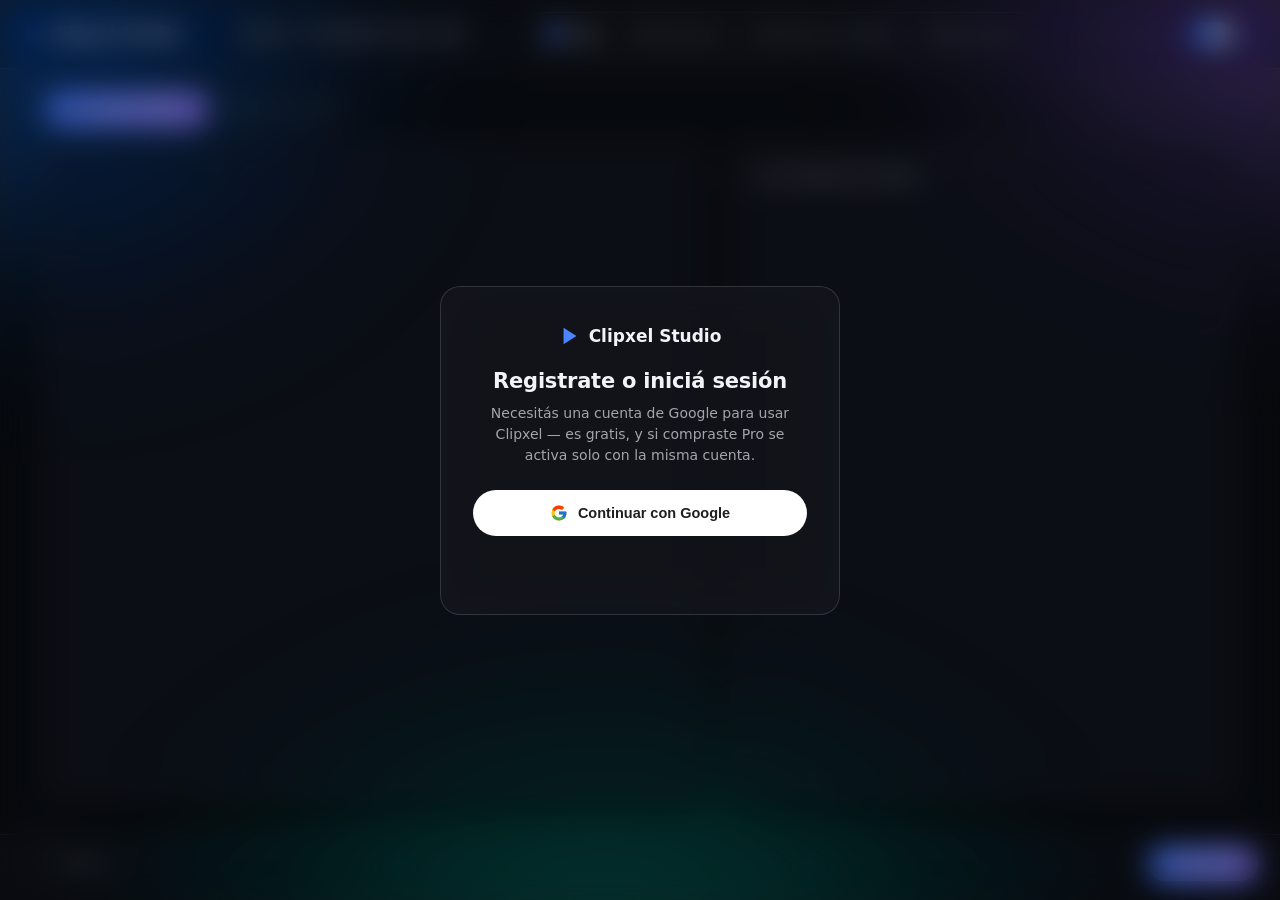
==== web/index.html @ d225e269 "Bloquear la app sin login y mejorar la gestion de cuenta La app de escritorio ahora muestra un carte" ====
<!DOCTYPE html>
<html lang="es">
<head>
<meta charset="UTF-8">
<title>Clipxel Studio</title>
<link rel="stylesheet" href="style.css">
</head>
<body data-theme="dark">

<svg style="display:none">
  <symbol id="i-logo" viewBox="0 0 24 24"><polygon points="5 3 19 12 5 21 5 3" fill="currentColor" stroke="none"/></symbol>
  <symbol id="i-brush" viewBox="0 0 24 24" fill="none" stroke="currentColor" stroke-width="2" stroke-linecap="round" stroke-linejoin="round"><path d="M4 20l4-1 10-10-3-3-10 10-1 4z"/><path d="M14 6l3 3"/></symbol>
  <symbol id="i-eraser" viewBox="0 0 24 24" fill="none" stroke="currentColor" stroke-width="2" stroke-linecap="round" stroke-linejoin="round"><path d="M3 17l9-9 5 5-9 9H6z"/><path d="M13 8l3-3 5 5-3 3"/></symbol>
  <symbol id="i-move" viewBox="0 0 24 24" fill="none" stroke="currentColor" stroke-width="2" stroke-linecap="round" stroke-linejoin="round"><line x1="12" y1="2" x2="12" y2="22"/><line x1="2" y1="12" x2="22" y2="12"/><polyline points="9 5 12 2 15 5"/><polyline points="9 19 12 22 15 19"/><polyline points="5 9 2 12 5 15"/><polyline points="19 9 22 12 19 15"/></symbol>
  <symbol id="i-zoomin" viewBox="0 0 24 24" fill="none" stroke="currentColor" stroke-width="2" stroke-linecap="round" stroke-linejoin="round"><circle cx="11" cy="11" r="7"/><line x1="21" y1="21" x2="16.65" y2="16.65"/><line x1="11" y1="8" x2="11" y2="14"/><line x1="8" y1="11" x2="14" y2="11"/></symbol>
  <symbol id="i-zoomout" viewBox="0 0 24 24" fill="none" stroke="currentColor" stroke-width="2" stroke-linecap="round" stroke-linejoin="round"><circle cx="11" cy="11" r="7"/><line x1="21" y1="21" x2="16.65" y2="16.65"/><line x1="8" y1="11" x2="14" y2="11"/></symbol>
  <symbol id="i-undo" viewBox="0 0 24 24" fill="none" stroke="currentColor" stroke-width="2" stroke-linecap="round" stroke-linejoin="round"><polyline points="1 4 1 10 7 10"/><path d="M3.51 15a9 9 0 1 0 2.13-9.36L1 10"/></symbol>
  <symbol id="i-redo" viewBox="0 0 24 24" fill="none" stroke="currentColor" stroke-width="2" stroke-linecap="round" stroke-linejoin="round"><polyline points="23 4 23 10 17 10"/><path d="M20.49 15a9 9 0 1 1-2.12-9.36L23 10"/></symbol>
  <symbol id="i-folder" viewBox="0 0 24 24" fill="none" stroke="currentColor" stroke-width="2" stroke-linecap="round" stroke-linejoin="round"><path d="M3 7a2 2 0 0 1 2-2h4l2 2h8a2 2 0 0 1 2 2v8a2 2 0 0 1-2 2H5a2 2 0 0 1-2-2V7z"/></symbol>
  <symbol id="i-upload" viewBox="0 0 24 24" fill="none" stroke="currentColor" stroke-width="2" stroke-linecap="round" stroke-linejoin="round"><path d="M21 15v4a2 2 0 0 1-2 2H5a2 2 0 0 1-2-2v-4"/><polyline points="17 8 12 3 7 8"/><line x1="12" y1="3" x2="12" y2="15"/></symbol>
  <symbol id="i-download" viewBox="0 0 24 24" fill="none" stroke="currentColor" stroke-width="2" stroke-linecap="round" stroke-linejoin="round"><path d="M21 15v4a2 2 0 0 1-2 2H5a2 2 0 0 1-2-2v-4"/><polyline points="7 10 12 15 17 10"/><line x1="12" y1="15" x2="12" y2="3"/></symbol>
  <symbol id="i-expand" viewBox="0 0 24 24" fill="none" stroke="currentColor" stroke-width="2" stroke-linecap="round" stroke-linejoin="round"><polyline points="15 3 21 3 21 9"/><polyline points="9 21 3 21 3 15"/><line x1="21" y1="3" x2="14" y2="10"/><line x1="3" y1="21" x2="10" y2="14"/></symbol>
  <symbol id="i-sun" viewBox="0 0 24 24" fill="none" stroke="currentColor" stroke-width="2" stroke-linecap="round" stroke-linejoin="round"><circle cx="12" cy="12" r="5"/><line x1="12" y1="1" x2="12" y2="3"/><line x1="12" y1="21" x2="12" y2="23"/><line x1="4.22" y1="4.22" x2="5.64" y2="5.64"/><line x1="18.36" y1="18.36" x2="19.78" y2="19.78"/><line x1="1" y1="12" x2="3" y2="12"/><line x1="21" y1="12" x2="23" y2="12"/><line x1="4.22" y1="19.78" x2="5.64" y2="18.36"/><line x1="18.36" y1="5.64" x2="19.78" y2="4.22"/></symbol>
  <symbol id="i-moon" viewBox="0 0 24 24" fill="none" stroke="currentColor" stroke-width="2" stroke-linecap="round" stroke-linejoin="round"><path d="M21 12.79A9 9 0 1 1 11.21 3 7 7 0 0 0 21 12.79z"/></symbol>
  <symbol id="i-check" viewBox="0 0 24 24" fill="none" stroke="currentColor" stroke-width="2.5" stroke-linecap="round" stroke-linejoin="round"><polyline points="20 6 9 17 4 12"/></symbol>
  <symbol id="i-chevron-left" viewBox="0 0 24 24" fill="none" stroke="currentColor" stroke-width="2" stroke-linecap="round" stroke-linejoin="round"><polyline points="15 18 9 12 15 6"/></symbol>
  <symbol id="i-camera" viewBox="0 0 24 24" fill="none" stroke="currentColor" stroke-width="2" stroke-linecap="round" stroke-linejoin="round"><path d="M23 19a2 2 0 0 1-2 2H3a2 2 0 0 1-2-2V8a2 2 0 0 1 2-2h4l2-3h6l2 3h4a2 2 0 0 1 2 2z"/><circle cx="12" cy="13" r="4"/></symbol>
  <symbol id="i-droplet" viewBox="0 0 24 24" fill="none" stroke="currentColor" stroke-width="2" stroke-linecap="round" stroke-linejoin="round"><path d="M12 2s7 8.5 7 13a7 7 0 0 1-14 0c0-4.5 7-13 7-13z"/></symbol>
  <symbol id="i-spark" viewBox="0 0 24 24" fill="currentColor" stroke="none"><path d="M12 2l1.5 5.5L19 9l-5.5 1.5L12 16l-1.5-5.5L5 9l5.5-1.5z"/></symbol>
  <symbol id="i-key" viewBox="0 0 24 24" fill="none" stroke="currentColor" stroke-width="2" stroke-linecap="round" stroke-linejoin="round"><circle cx="8" cy="15" r="4"/><path d="M10.5 12.5L20 3M20 3h-4M20 3v4"/></symbol>
  <symbol id="i-play" viewBox="0 0 24 24" fill="currentColor" stroke="none"><polygon points="6 3 21 12 6 21"/></symbol>
  <symbol id="i-pause" viewBox="0 0 24 24" fill="currentColor" stroke="none"><rect x="5" y="3" width="5" height="18"/><rect x="14" y="3" width="5" height="18"/></symbol>
</svg>

<div class="auth-gate" id="authGate">
  <div class="auth-gate-card">
    <div class="brand" style="justify-content:center;margin-bottom:22px"><svg width="22" height="22"><use href="#i-logo"/></svg>Clipxel Studio</div>
    <h1>Registrate o iniciá sesión</h1>
    <p>Necesitás una cuenta de Google para usar Clipxel — es gratis, y si compraste Pro se activa solo con la misma cuenta.</p>
    <button class="btn-google-gate" id="gateLoginGoogle">
      <svg width="18" height="18" viewBox="0 0 48 48"><path fill="#FFC107" d="M43.6 20.5H42V20H24v8h11.3c-1.6 4.7-6.1 8-11.3 8-6.6 0-12-5.4-12-12s5.4-12 12-12c3.1 0 5.8 1.1 8 3l5.7-5.7C34.6 6 29.6 4 24 4 12.9 4 4 12.9 4 24s8.9 20 20 20 20-8.9 20-20c0-1.3-.1-2.7-.4-3.5z"/><path fill="#FF3D00" d="M6.3 14.7l6.6 4.8C14.6 15.9 18.9 13 24 13c3.1 0 5.8 1.1 8 3l5.7-5.7C34.6 6 29.6 4 24 4c-7.6 0-14.1 4.3-17.7 10.7z"/><path fill="#4CAF50" d="M24 44c5.5 0 10.4-1.9 14.2-5.1l-6.6-5.6c-2 1.5-4.6 2.5-7.6 2.5-5.2 0-9.6-3.3-11.3-7.9l-6.6 5.1C9.8 39.6 16.4 44 24 44z"/><path fill="#1976D2" d="M43.6 20.5H42V20H24v8h11.3c-.8 2.3-2.2 4.2-4.1 5.6l6.6 5.6C40.9 36.5 44 30.8 44 24c0-1.3-.1-2.7-.4-3.5z"/></svg>
      Continuar con Google
    </button>
    <p class="auth-gate-msg" id="gateMsg"></p>
  </div>
</div>

<div class="app" id="app">

  <div class="topbar">
    <div class="brand"><svg width="20" height="20"><use href="#i-logo"/></svg>Clipxel Studio</div>
    <span class="plan-badge" id="btnPlan">Gratis</span>
    <div class="steps" id="steps"></div>
    <div class="theme-switcher">
      <button class="icon-toggle" id="btnLicencia" title="Mi cuenta"><svg width="15" height="15"><use href="#i-key"/></svg></button>
      <div class="notif-wrap">
        <button class="icon-toggle" id="btnNotif" title="Actualizaciones">
          <svg width="15" height="15" viewBox="0 0 24 24" fill="none" stroke="currentColor" stroke-width="2"><path d="M18 8a6 6 0 10-12 0c0 7-3 9-3 9h18s-3-2-3-9"/><path d="M13.73 21a2 2 0 01-3.46 0"/></svg>
          <span class="notif-dot" id="notifDot"></span>
        </button>
        <div class="notif-pop" id="notifPop">
          <div class="notif-empty" id="notifEmpty">No hay actualizaciones pendientes.</div>
          <div class="notif-update" id="notifUpdate" style="display:none">
            <p>Version <b id="updateVersion"></b> disponible.</p>
            <button class="btn btn-primary" id="btnActualizar">Actualizar ahora</button>
            <p class="notif-status" id="updateStatus"></p>
          </div>
        </div>
      </div>
      <svg width="15" height="15" class="theme-icon theme-icon-sun"><use href="#i-sun"/></svg>
      <button class="theme-toggle" id="themeToggle" title="Cambiar tema"></button>
      <svg width="15" height="15" class="theme-icon theme-icon-moon"><use href="#i-moon"/></svg>
    </div>
  </div>

  <div class="main">

    <div class="panel panel-clip active" data-step="0">
      <div class="clip-toprow">
        <button class="btn btn-primary" id="btnCargarClips"><svg width="15" height="15"><use href="#i-folder"/></svg>Cargar clips...</button>
        <span class="nav-info" id="lblClips">Ningun clip cargado</span>
      </div>
      <div class="clip-body">
        <div class="card clip-list" id="clipList"></div>
        <div class="card meta-panel">
          <div class="brand-badge" id="brandBadge"><svg width="14" height="14"><use href="#i-camera"/></svg><span>Sin datos de camara</span></div>
          <div class="meta-fields" id="metaFields"></div>
        </div>
      </div>
    </div>

    <div class="panel panel-mascara" data-step="1">
      <div class="card editor-shell" style="flex:1">
        <div class="toolbar-v" id="toolbarMascara">
          <button class="tool-btn active" data-tool="brush"><svg width="18" height="18"><use href="#i-brush"/></svg><span class="tip">Pincel</span></button>
          <button class="tool-btn" data-tool="eraser"><svg width="18" height="18"><use href="#i-eraser"/></svg><span class="tip">Goma</span></button>
          <button class="tool-btn" data-tool="hand"><svg width="18" height="18"><use href="#i-move"/></svg><span class="tip">Mano (pan)</span></button>
          <div class="tool-sep"></div>
          <button class="tool-btn" id="btnRotateLeft"><svg width="17" height="17"><use href="#i-undo"/></svg><span class="tip">Rotar 90° a la izquierda</span></button>
          <button class="tool-btn" id="btnRotateRight"><svg width="17" height="17"><use href="#i-redo"/></svg><span class="tip">Rotar 90° a la derecha</span></button>
          <div class="tool-sep"></div>
          <button class="tool-btn" id="btnLoadPng"><svg width="17" height="17"><use href="#i-upload"/></svg><span class="tip">Cargar PNG</span></button>
          <button class="tool-btn" id="btnBajarPng"><svg width="17" height="17"><use href="#i-download"/></svg><span class="tip">Bajar mascara como PNG</span></button>
          <div class="tool-sep"></div>
          <div class="tool-pop-wrap">
            <button class="tool-btn" id="btnRealce"><svg width="17" height="17"><use href="#i-sun"/></svg><span class="tip">Resaltar</span></button>
            <div class="realce-pop" id="realcePop">
              <div class="realce-row"><span>Brillo</span><input type="range" id="sliderBrillo" min="50" max="200" value="100"></div>
              <div class="realce-row"><span>Contraste</span><input type="range" id="sliderContraste" min="50" max="250" value="100"></div>
              <div class="realce-row"><span>Saturacion</span><input type="range" id="sliderSaturacion" min="0" max="300" value="100"></div>
              <button class="btn btn-ghost" id="btnResetRealce">Reset</button>
            </div>
          </div>
          <div class="tool-sep"></div>
          <button class="tool-btn" id="btnZoomIn"><svg width="16" height="16"><use href="#i-zoomin"/></svg><span class="tip">Acercar</span></button>
          <button class="tool-btn" id="btnZoomOut"><svg width="16" height="16"><use href="#i-zoomout"/></svg><span class="tip">Alejar</span></button>
        </div>
        <div class="canvas-zone">
          <div class="options-bar">
            <div class="scrub-field" id="scrubSize" title="Arrastra para cambiar. Doble click para escribir. Atajo: [ ]">
              <span class="sf-label">Tamano</span><span class="sf-value">28</span><span class="sf-unit">px</span>
            </div>
            <div class="scrub-field" id="scrubHardness" title="Arrastra para cambiar. Atajo: Shift+[ ]">
              <span class="sf-label">Dureza</span><span class="sf-value">100</span><span class="sf-unit">%</span>
            </div>
            <div class="scrub-field" id="scrubOpacity" title="Arrastra para cambiar">
              <span class="sf-label">Opacidad</span><span class="sf-value">100</span><span class="sf-unit">%</span>
            </div>
            <div class="scrub-field" id="scrubAngle" title="Arrastra para rotar fino">
              <span class="sf-label">Angulo</span><span class="sf-value">0</span><span class="sf-unit">°</span>
            </div>
            <div class="options-bar-hint">Alt + click derecho: arrastrar para tamano/dureza</div>
          </div>
          <div class="canvas-viewport" id="viewportMascara">
            <div class="canvas-stage" id="stageMascara">
              <video id="videoFrame" muted playsinline preload="auto"></video>
              <canvas id="cnvMask"></canvas>
            </div>
            <div class="viewport-loading" id="viewportLoading" style="display:none">
              <div class="spinner"></div>
              <span>Cargando vista previa...</span>
            </div>
            <div class="zoom-hud">
              <button id="hudZoomOut"><svg width="14" height="14"><use href="#i-zoomout"/></svg></button>
              <span class="pct" id="zoomPct">100%</span>
              <button id="hudZoomIn"><svg width="14" height="14"><use href="#i-zoomin"/></svg></button>
              <button id="hudZoomFit" title="Reencuadrar (ajustar al visor)"><svg width="14" height="14"><use href="#i-move"/></svg></button>
            </div>
          </div>
          <div class="options-bar" id="barScrubVideo" style="gap:10px">
            <button class="tool-btn" id="btnPlayPause" style="width:34px;height:34px"><svg width="16" height="16" id="iconPlayPause"><use href="#i-play"/></svg></button>
            <input type="range" id="sliderTiempo" min="0" max="100" value="0" step="0.05" style="flex:1">
            <span class="options-bar-hint" id="lblTiempo" style="min-width:80px">00:00 / 00:00</span>
            <select id="selectClipReferencia" title="Cambiar de clip para ver donde se nota mejor el defecto" style="max-width:200px"></select>
          </div>
        </div>
      </div>
    </div>

    <div class="panel panel-motor" data-step="2">
      <div class="card options-col">
        <div>
          <div class="section-title">Motor de reparacion</div>
          <div class="engine-card" data-engine="blur">
            <div class="icon"><svg width="17" height="17"><use href="#i-droplet"/></svg></div>
            <div class="info"><div class="title">Blur gaussiano</div><div class="desc">Rapido, difumina la zona</div></div>
          </div>
          <div class="engine-card selected" data-engine="opencv">
            <div class="icon"><svg width="17" height="17"><use href="#i-spark"/></svg></div>
            <div class="info"><div class="title">OpenCV inpainting</div><div class="desc">Reconstruye bordes y textura</div></div>
            <div class="tag">Recomendado</div>
          </div>
          <div id="grupoSigma" style="display:none">
            <label style="font-size:11.5px;color:var(--text-2)">Intensidad del blur</label>
            <input type="range" id="sliderSigma" min="1" max="40" value="15" style="width:100%;margin-top:6px">
          </div>
        </div>
        <div>
          <div class="section-title">Calidad y peso</div>
          <label class="radio-row"><input type="radio" name="calidad" value="bitrate" checked> Igualar bitrate original</label>
          <label class="radio-row"><input type="radio" name="calidad" value="crf"> Calidad fija (CRF)</label>
          <div class="pill-select" id="pillVelocidad" style="margin:8px 0">
            <div class="pill selected" data-vel="Rapido">Rapido</div>
            <div class="pill" data-vel="Equilibrado">Equilibrado</div>
            <div class="pill" data-vel="Calidad">Calidad</div>
          </div>
          <select id="selectResolucion" style="width:100%">
            <option>Original</option>
            <option>1080p (1920x1080)</option>
            <option>720p (1280x720)</option>
          </select>
        </div>
        <div>
          <div class="section-title">Carpeta de exportacion</div>
          <div class="nav-info" id="lblCarpetaSalida" style="margin-bottom:6px;word-break:break-all">Predeterminada: junto al medio original, en una carpeta "Clipxel".</div>
          <div style="display:flex;gap:8px">
            <button class="btn btn-ghost" id="btnElegirCarpetaSalida" style="flex:1">Elegir carpeta...</button>
            <button class="btn btn-ghost" id="btnRestablecerCarpetaSalida" style="display:none">Restablecer</button>
          </div>
        </div>
      </div>
      <div class="resizer" id="resizerMotor"></div>
      <div class="preview-col" id="previewColMotor"></div>
    </div>

    <div class="panel panel-procesar" data-step="3">
      <div class="card ring-col">
        <div id="antesDeProcesar" class="antes-procesar">
          <svg width="40" height="40" style="opacity:.5"><use href="#i-spark"/></svg>
          <p>Apretá "Procesar" para arrancar el lote.</p>
        </div>
        <div id="estadoProcesando" style="display:none;flex-direction:column;align-items:center;gap:14px">
          <div class="ring-wrap">
            <svg width="170" height="170">
              <circle class="ring-track" cx="85" cy="85" r="72"/>
              <circle class="ring-fill" id="ringFill" cx="85" cy="85" r="72" stroke-dasharray="452" stroke-dashoffset="452"/>
            </svg>
            <div class="ring-label" id="ringLabel">0%</div>
          </div>
          <div class="nav-info" id="lblProcesoInfo">0 / 0 clips</div>
          <button class="btn btn-ghost" id="btnCancelar" style="display:none">Cancelar</button>
        </div>
      </div>
      <div class="card preview-render-col">
        <div class="section-title">Vista previa del render</div>
        <div class="preview-render-body">
          <img id="previewRenderImg" alt="Vista previa del render (baja calidad, orientativa)" style="display:none">
          <p id="previewRenderPlaceholder" class="nav-info">Se va a ir viendo aca, en baja calidad, mientras se procesa.</p>
        </div>
      </div>
      <div class="resizer" id="resizerProcesar"></div>
      <div class="card log-col">
        <div class="section-title">Archivos</div>
        <div class="archivos-proceso-list" id="archivosProcesoList"></div>
        <div class="log-box" id="logBox"></div>
      </div>
    </div>

  </div>

  <div class="bottomnav">
    <button class="btn btn-ghost" id="btnAtras"><svg width="14" height="14"><use href="#i-chevron-left"/></svg>Atras</button>
    <span class="nav-info" id="navInfo"></span>
    <button class="btn btn-primary" id="btnSiguiente">Siguiente</button>
  </div>

</div>

<div class="brush-cursor" id="brushCursor"></div>

<div class="licencia-overlay" id="licenciaOverlay">
  <div class="licencia-modal card">
    <button class="licencia-close" id="licenciaClose" aria-label="Cerrar">✕</button>
    <div class="licencia-icon"><svg width="20" height="20"><use href="#i-key"/></svg></div>
    <h3>Mi cuenta</h3>
    <p class="licencia-status" id="licenciaStatus"></p>
    <div id="licenciaSesionOff">
      <button class="btn btn-primary" id="licenciaLoginGoogle" style="width:100%;justify-content:center;gap:8px">
        <svg width="16" height="16" viewBox="0 0 48 48"><path fill="#FFC107" d="M43.6 20.5H42V20H24v8h11.3c-1.6 4.7-6.1 8-11.3 8-6.6 0-12-5.4-12-12s5.4-12 12-12c3.1 0 5.8 1.1 8 3l5.7-5.7C34.6 6 29.6 4 24 4 12.9 4 4 12.9 4 24s8.9 20 20 20 20-8.9 20-20c0-1.3-.1-2.7-.4-3.5z"/><path fill="#FF3D00" d="M6.3 14.7l6.6 4.8C14.6 15.9 18.9 13 24 13c3.1 0 5.8 1.1 8 3l5.7-5.7C34.6 6 29.6 4 24 4c-7.6 0-14.1 4.3-17.7 10.7z"/><path fill="#4CAF50" d="M24 44c5.5 0 10.4-1.9 14.2-5.1l-6.6-5.6c-2 1.5-4.6 2.5-7.6 2.5-5.2 0-9.6-3.3-11.3-7.9l-6.6 5.1C9.8 39.6 16.4 44 24 44z"/><path fill="#1976D2" d="M43.6 20.5H42V20H24v8h11.3c-.8 2.3-2.2 4.2-4.1 5.6l6.6 5.6C40.9 36.5 44 30.8 44 24c0-1.3-.1-2.7-.4-3.5z"/></svg>
        Continuar con Google
      </button>
    </div>
    <div id="licenciaSesionOn" style="display:none">
      <p class="licencia-status" id="licenciaEmailActivo" style="opacity:.7"></p>
      <button class="btn btn-ghost" id="licenciaCerrarSesion" style="width:100%;justify-content:center">Cerrar sesión</button>
    </div>
    <p class="licencia-msg" id="licenciaMsg"></p>
    <div class="licencia-actions">
      <button class="btn btn-ghost" id="licenciaCancelar">Cerrar</button>
    </div>
  </div>
</div>

<div class="licencia-overlay" id="upsellOverlay">
  <div class="licencia-modal card">
    <button class="licencia-close" id="upsellCerrar" aria-label="Cerrar">✕</button>
    <div class="licencia-icon"><svg width="20" height="20"><use href="#i-spark"/></svg></div>
    <h3>Lote listo</h3>
    <p class="licencia-status" id="upsellTexto"></p>
    <div class="licencia-actions">
      <a class="btn btn-primary" href="https://clipxel.github.io/#precios" target="_blank" rel="noopener" style="text-decoration:none;justify-content:center;flex:1">Ver plan Pro</a>
    </div>
  </div>
</div>

<script src="app.js"></script>
</body>
</html>
---- web/style.css ----
:root {
  --bg-page: #eef1f8;
  --bg-card: rgba(255, 255, 255, .55);
  --bg-card-2: rgba(255, 255, 255, .35);
  --bg-toolbar: rgba(18, 19, 28, .6);
  --bg-canvas: #0e0f13;
  --border: rgba(20, 20, 40, .12);
  --border-strong: rgba(20, 20, 40, .22);
  --glass-border: rgba(255, 255, 255, .6);
  --text-1: #14161d;
  --text-2: rgba(20, 22, 29, .62);
  --text-3: rgba(20, 22, 29, .4);
  --accent: #2f6fed;
  --accent-hover: #245ed1;
  --accent-2: #8b5cf6;
  --accent-3: #12b8ab;
  --accent-soft: rgba(47, 111, 237, .12);
  --success: #1fa66b;
  --danger: #e5484d;
  --blob-opacity: .32;
  --radius-lg: 20px;
  --radius-md: 14px;
  --radius-sm: 10px;
  --shadow-card: inset 0 1px 0 rgba(255, 255, 255, .55), 0 1px 2px rgba(20, 22, 29, .05), 0 24px 48px -16px rgba(20, 22, 29, .2);
  --shadow-pop: 0 16px 40px rgba(20, 22, 29, .22);
  --ease: cubic-bezier(0.4, 0, 0.2, 1);
  --ease-spring: cubic-bezier(0.34, 1.56, 0.64, 1);
}

[data-theme="dark"] {
  --bg-page: #0a0c10;
  --bg-card: rgba(28, 29, 37, .5);
  --bg-card-2: rgba(28, 29, 37, .32);
  --bg-toolbar: rgba(9, 10, 15, .65);
  --bg-canvas: #08090c;
  --border: rgba(255, 255, 255, .12);
  --border-strong: rgba(255, 255, 255, .2);
  --glass-border: rgba(255, 255, 255, .14);
  --text-1: #f2f3f7;
  --text-2: rgba(242, 243, 247, .66);
  --text-3: rgba(242, 243, 247, .42);
  --accent: #4c86ff;
  --accent-hover: #6b9aff;
  --accent-2: #a78bfa;
  --accent-3: #2fe0cf;
  --accent-soft: rgba(76, 134, 255, .16);
  --success: #35c58a;
  --danger: #f16368;
  --blob-opacity: .55;
  --shadow-card: inset 0 1px 0 rgba(255, 255, 255, .06), 0 1px 2px rgba(0, 0, 0, .35), 0 24px 48px -16px rgba(0, 0, 0, .55);
  --shadow-pop: 0 16px 40px rgba(0, 0, 0, .5);
}

* { box-sizing: border-box; }
html, body { height: 100%; margin: 0; overflow: hidden; }
body {
  font-family: "Segoe UI", system-ui, -apple-system, sans-serif;
  background: var(--bg-page);
  color: var(--text-1);
  -webkit-font-smoothing: antialiased;
  transition: background 0.25s var(--ease), color 0.25s var(--ease);
  user-select: none;
  position: relative;
  isolation: isolate;
}
body::before {
  content: "";
  position: fixed;
  inset: -20%;
  z-index: -1;
  background:
    radial-gradient(30% 32% at 16% 18%, var(--accent) 0%, transparent 72%),
    radial-gradient(34% 36% at 88% 12%, var(--accent-2) 0%, transparent 72%),
    radial-gradient(38% 40% at 48% 96%, var(--accent-3) 0%, transparent 72%);
  filter: blur(90px) saturate(160%);
  opacity: var(--blob-opacity);
  animation: drift 44s ease-in-out infinite alternate;
}
@keyframes drift {
  from { transform: translate3d(0, 0, 0) scale(1); }
  to   { transform: translate3d(-3%, 3%, 0) scale(1.06); }
}
@media (prefers-reduced-motion: reduce) { body::before { animation: none; } }

.app { display: flex; flex-direction: column; height: 100vh; }

.topbar {
  display: flex; align-items: center; justify-content: space-between;
  padding: 12px 22px; flex-shrink: 0; gap: 14px;
  background: var(--bg-card-2);
  -webkit-backdrop-filter: blur(22px) saturate(180%);
  backdrop-filter: blur(22px) saturate(180%);
  border-bottom: 1px solid var(--glass-border);
  position: relative; z-index: 50;
}
.brand { display: flex; align-items: center; gap: 8px; font-weight: 600; font-size: 17px; }
.brand svg { color: var(--accent); }

.notif-wrap { position: relative; }
.notif-dot {
  display: none; position: absolute; top: 4px; right: 4px;
  width: 8px; height: 8px; border-radius: 50%; background: var(--danger);
  box-shadow: 0 0 0 2px var(--bg-card);
}
.notif-dot.visible { display: block; }
.notif-pop {
  display: none; position: absolute; top: calc(100% + 10px); right: 0; z-index: 40;
  width: 240px; padding: 14px; border-radius: var(--radius-md);
  background: var(--bg-card); border: 1px solid var(--glass-border);
  -webkit-backdrop-filter: blur(24px) saturate(180%); backdrop-filter: blur(24px) saturate(180%);
  box-shadow: var(--shadow-pop);
}
.notif-pop.open { display: block; }
.notif-empty { font-size: 12.5px; color: var(--text-3); text-align: center; padding: 6px 0; }
.notif-update p { font-size: 13px; margin: 0 0 10px; }
.notif-update .btn { width: 100%; justify-content: center; }
.notif-status { font-size: 11.5px; color: var(--text-2); margin-top: 8px !important; min-height: 14px; }

.plan-badge {
  font-size: 11.5px; font-weight: 700; letter-spacing: .04em; text-transform: uppercase;
  padding: 4px 10px; border-radius: 999px; border: 1px solid var(--glass-border);
  background: var(--bg-card-2); color: var(--text-2);
  transition: all .2s var(--ease);
}
.plan-badge.is-pro { background: linear-gradient(135deg, var(--accent), var(--accent-2)); color: #fff; border-color: transparent; }
.plan-badge.is-low { background: rgba(241, 99, 104, .14); color: var(--danger); border-color: rgba(241, 99, 104, .3); }

.steps { display: flex; align-items: center; gap: 6px; background: var(--bg-card-2); padding: 5px; border-radius: 999px; border: 1px solid var(--glass-border); }
.step-pill {
  display: flex; align-items: center; gap: 7px; white-space: nowrap;
  padding: 7px 16px; border-radius: 999px; font-size: 12.5px; font-weight: 600;
  color: var(--text-3); cursor: default; position: relative;
  transition: color 0.3s var(--ease);
}
.step-pill .num {
  width: 18px; height: 18px; border-radius: 50%; display: flex; align-items: center; justify-content: center;
  font-size: 10.5px; background: var(--border); color: var(--text-2); transition: all 0.3s var(--ease);
}
.step-pill.active { color: var(--text-1); }
.step-pill.active .num { background: var(--accent); color: #fff; }
.step-pill.done .num { background: var(--success); color: #fff; }
.step-pill.done .num::before { content: "\2713"; font-size: 10px; }

.icon-toggle {
  width: 30px; height: 30px; border-radius: 50%; border: 1px solid var(--glass-border);
  background: var(--bg-card-2);
  -webkit-backdrop-filter: blur(14px) saturate(180%);
  backdrop-filter: blur(14px) saturate(180%);
  color: var(--text-2); cursor: pointer; display: flex; align-items: center; justify-content: center;
  transition: all .2s var(--ease);
}
.icon-toggle:hover { color: var(--text-1); border-color: var(--border-strong); transform: translateY(-1px); }

.theme-toggle {
  width: 42px; height: 24px; border-radius: 999px; background: var(--border-strong);
  position: relative; cursor: pointer; transition: background 0.3s var(--ease); border: none;
}
.theme-toggle::after {
  content: ""; position: absolute; top: 2px; left: 2px; width: 20px; height: 20px; border-radius: 50%;
  background: #fff; transition: transform 0.3s var(--ease-spring); box-shadow: 0 1px 3px rgba(0,0,0,0.3);
}
[data-theme="dark"] .theme-toggle::after { transform: translateX(18px); }
[data-theme="dark"] .theme-toggle { background: var(--accent); }

.theme-switcher { display: flex; align-items: center; gap: 10px; }
.theme-icon { color: var(--text-3); transition: color 0.3s var(--ease); }
[data-theme="light"] .theme-icon-sun { color: var(--accent); }
[data-theme="dark"] .theme-icon-moon { color: var(--accent); }

.main { flex: 1; position: relative; margin: 0 22px 10px; overflow: hidden; }
.panel {
  position: absolute; inset: 0; display: flex; gap: 14px;
  opacity: 0; transform: translateY(14px) scale(0.99); pointer-events: none;
  transition: opacity 0.32s var(--ease), transform 0.38s var(--ease-spring);
}
.panel.active { opacity: 1; transform: translateY(0) scale(1); pointer-events: auto; }

.card {
  background: var(--bg-card); border-radius: var(--radius-lg); border: 1px solid var(--glass-border);
  -webkit-backdrop-filter: blur(24px) saturate(180%);
  backdrop-filter: blur(24px) saturate(180%);
  box-shadow: var(--shadow-card); transition: background 0.25s var(--ease), border-color 0.25s var(--ease);
}

/* ---------- Paso Clip ---------- */
.panel-clip { flex-direction: column; padding: 22px; gap: 16px; border-radius: var(--radius-lg); transition: background 0.2s var(--ease); }
.panel-clip.dragover { background: var(--accent-soft); outline: 2px dashed var(--accent); outline-offset: -8px; }
.clip-toprow { display: flex; align-items: center; gap: 14px; }
.btn {
  display: inline-flex; align-items: center; gap: 8px; border: none; cursor: pointer;
  font-family: inherit; font-weight: 600; font-size: 13px; border-radius: 999px; padding: 10px 20px;
  transition: transform 0.15s var(--ease), background 0.2s var(--ease), box-shadow 0.2s var(--ease);
}
.btn:active { transform: scale(0.96); }
.btn-primary {
  background: linear-gradient(135deg, var(--accent), var(--accent-2)); color: #fff;
  box-shadow: inset 0 1px 0 rgba(255,255,255,.3), 0 6px 18px -6px color-mix(in srgb, var(--accent) 60%, transparent);
}
.btn-primary:hover { filter: brightness(1.06); }
.btn-ghost {
  background: var(--bg-card-2); color: var(--text-1); border: 1px solid var(--glass-border);
  -webkit-backdrop-filter: blur(12px) saturate(180%);
  backdrop-filter: blur(12px) saturate(180%);
}
.btn-ghost:hover { border-color: var(--border-strong); }
.btn:disabled { opacity: 0.45; cursor: not-allowed; }

.clip-body { flex: 1; display: grid; grid-template-columns: 1.3fr 1fr; gap: 16px; min-height: 0; }
.clip-list { padding: 16px; overflow-y: auto; display: flex; flex-direction: column; gap: 8px; }
.clip-row { display: flex; align-items: center; gap: 12px; background: var(--bg-card-2); border: 1px solid var(--glass-border); border-radius: var(--radius-sm); padding: 10px 14px; cursor: pointer; transition: border-color 0.15s var(--ease), background 0.15s var(--ease); }
.clip-row:hover { border-color: var(--accent); }
.clip-row.selected { border-color: var(--accent); background: var(--bg-card-3, var(--bg-card-2)); box-shadow: 0 0 0 1px var(--accent) inset; }
.clip-row .name { flex: 1; font-size: 13px; }
.clip-row .bar { width: 90px; height: 6px; border-radius: 999px; background: var(--border); overflow: hidden; }
.clip-row .bar > div { height: 100%; width: 0%; background: linear-gradient(90deg, var(--accent), var(--accent-2)); transition: width 0.25s var(--ease); }
.clip-remove {
  width: 22px; height: 22px; border-radius: 50%; border: none; background: transparent; color: var(--text-3);
  font-size: 16px; line-height: 1; cursor: pointer; display: flex; align-items: center; justify-content: center;
  flex-shrink: 0; transition: background 0.15s var(--ease), color 0.15s var(--ease);
}
.clip-remove:hover { background: rgba(241, 99, 104, .16); color: var(--danger); }

.meta-panel { padding: 18px; overflow-y: auto; }
.brand-badge {
  display: inline-flex; align-items: center; gap: 8px; padding: 7px 14px; border-radius: 999px;
  background: var(--bg-card-2); border: 1px solid var(--glass-border); color: var(--text-2); font-weight: 700; font-size: 12px; margin-bottom: 14px;
  transition: all 0.3s var(--ease);
}
.meta-fields { display: flex; flex-direction: column; gap: 2px; }
.meta-field { display: flex; flex-direction: column; gap: 3px; font-size: 12.5px; padding: 9px 0; border-bottom: 1px solid var(--border); }
.meta-field .k { color: var(--text-3); font-size: 11px; text-transform: uppercase; letter-spacing: 0.03em; }
.meta-field .v { color: var(--text-1); font-weight: 600; }

/* ---------- Paso Mascara / Motor: layout comun con toolbar tipo Photoshop ---------- */
.panel-mascara, .panel-motor { padding: 0; gap: 0; }
.editor-shell { display: flex; flex: 1; min-width: 0; }

.toolbar-v {
  width: 56px; background: var(--bg-toolbar); border-radius: var(--radius-lg) 0 0 var(--radius-lg);
  -webkit-backdrop-filter: blur(20px) saturate(180%);
  backdrop-filter: blur(20px) saturate(180%);
  display: flex; flex-direction: column; align-items: center; padding: 14px 0; gap: 6px; flex-shrink: 0;
  border-right: 1px solid var(--glass-border);
}
.tool-btn {
  width: 38px; height: 38px; border-radius: 10px; background: transparent; border: none; cursor: pointer;
  display: flex; align-items: center; justify-content: center; color: #aab0c0;
  transition: background 0.18s var(--ease), color 0.18s var(--ease), transform 0.15s var(--ease);
  position: relative;
}
.tool-btn:hover { background: rgba(255,255,255,0.08); color: #fff; }
.tool-btn.active { background: linear-gradient(135deg, var(--accent), var(--accent-2)); color: #fff; }
.tool-btn:active { transform: scale(0.92); }
.tool-sep { width: 26px; height: 1px; background: rgba(255,255,255,0.12); margin: 6px 0; }

.tool-pop-wrap { position: relative; }
.realce-pop {
  display: none; position: absolute; left: calc(100% + 10px); top: 0; z-index: 500;
  width: 210px; padding: 14px; border-radius: var(--radius-md);
  background: var(--bg-card); border: 1px solid var(--glass-border);
  -webkit-backdrop-filter: blur(24px) saturate(180%); backdrop-filter: blur(24px) saturate(180%);
  box-shadow: var(--shadow-pop);
}
.realce-pop.open { display: block; }
.realce-row { display: flex; align-items: center; gap: 10px; margin-bottom: 10px; max-width: 100%; }
.realce-row span { flex-shrink: 0; width: 60px; font-size: 12px; color: var(--text-2); }
.realce-row input[type="range"] { flex: 1; min-width: 0; }
.realce-pop .btn { width: 100%; justify-content: center; margin-top: 2px; }

.tool-btn .tip {
  position: absolute; left: 48px; top: 50%; transform: translateY(-50%) translateX(-4px);
  background: rgba(15,16,22,.9); color: #fff; font-size: 11px; padding: 5px 9px; border-radius: 7px;
  -webkit-backdrop-filter: blur(8px);
  backdrop-filter: blur(8px);
  white-space: nowrap; opacity: 0; pointer-events: none; transition: opacity 0.15s var(--ease), transform 0.15s var(--ease);
  box-shadow: var(--shadow-pop); z-index: 20;
}
.tool-btn:hover .tip { opacity: 1; transform: translateY(-50%) translateX(0); }

.canvas-zone { flex: 1; display: flex; flex-direction: column; background: var(--bg-canvas); min-width: 0; position: relative; }

.options-bar {
  display: flex; align-items: center; gap: 2px; padding: 0 10px; height: 34px; flex-shrink: 0;
  background: var(--bg-card); -webkit-backdrop-filter: blur(18px) saturate(180%); backdrop-filter: blur(18px) saturate(180%);
  border-bottom: 1px solid var(--glass-border);
}
.scrub-field {
  display: flex; align-items: baseline; gap: 4px; padding: 4px 9px; border-radius: 6px;
  cursor: ew-resize; user-select: none; transition: background 0.15s var(--ease);
}
.scrub-field:hover { background: var(--bg-card-2); }
.scrub-field.scrubbing { background: var(--accent-soft); }
.scrub-field .sf-label { font-size: 10.5px; color: var(--text-2); }
.scrub-field .sf-value { font-size: 12px; font-weight: 700; color: var(--text-1); min-width: 20px; text-align: right; font-variant-numeric: tabular-nums; }
.scrub-field .sf-unit { font-size: 9.5px; color: var(--text-3); }
.scrub-field input.sf-edit {
  width: 40px; font-size: 12px; font-weight: 700; font-family: inherit; color: var(--text-1);
  background: var(--bg-card-2); border: 1px solid var(--accent); border-radius: 4px; padding: 0 3px;
}
.options-bar-hint { margin-left: auto; font-size: 10.5px; color: var(--text-3); }
.canvas-viewport {
  flex: 1; position: relative; overflow: hidden; display: flex; align-items: center; justify-content: center;
  cursor: crosshair;
}
.canvas-viewport.pan-mode { cursor: grab; }
.canvas-viewport.pan-mode.panning { cursor: grabbing; }
.viewport-loading {
  position: absolute; inset: 0; z-index: 20; display: flex; flex-direction: column; align-items: center;
  justify-content: center; gap: 12px; overflow: hidden; background: #000; color: var(--text-2, #ccc); font-size: 13px;
  pointer-events: none;
}
.viewport-loading::before {
  content: ""; position: absolute; inset: -20%; z-index: 0;
  background:
    radial-gradient(30% 32% at 16% 18%, var(--accent) 0%, transparent 72%),
    radial-gradient(34% 36% at 88% 12%, var(--accent-2) 0%, transparent 72%),
    radial-gradient(38% 40% at 48% 96%, var(--accent-3) 0%, transparent 72%);
  filter: blur(60px) saturate(160%);
  opacity: var(--blob-opacity);
  animation: drift 14s ease-in-out infinite alternate;
}
.viewport-loading .spinner, .viewport-loading span { position: relative; z-index: 1; }
.viewport-loading .spinner {
  width: 34px; height: 34px; border-radius: 50%; border: 3px solid rgba(255, 255, 255, 0.2);
  border-top-color: var(--accent); animation: pixelclean-spin 0.8s linear infinite;
}
@keyframes pixelclean-spin { to { transform: rotate(360deg); } }
.canvas-stage { position: relative; width: 100%; height: 100%; }
.canvas-stage canvas, .canvas-stage video { display: block; position: absolute; image-rendering: pixelaeled; }
.canvas-stage video {
  background: #000;
  /* WebView2/Chromium a veces renderiza <video> en una capa de overlay de
     hardware que ignora el z-index normal del resto del DOM (queda siempre
     "arriba" de cualquier panel flotante). Forzar un layer de composicion
     normal (no overlay) evita eso -- es el truco estandar para este bug. */
  transform: translateZ(0);
  will-change: transform;
}

.brush-cursor {
  position: fixed; border: 1.5px solid #fff; border-radius: 50%; pointer-events: none;
  mix-blend-mode: difference; display: none; z-index: 30; box-shadow: 0 0 0 1px rgba(0,0,0,0.4);
}

.zoom-hud {
  position: absolute; bottom: 14px; left: 14px; display: flex; align-items: center; gap: 4px;
  background: rgba(20,22,29,0.7); -webkit-backdrop-filter: blur(10px); backdrop-filter: blur(10px);
  border: 1px solid rgba(255,255,255,.1); border-radius: 999px; padding: 4px; z-index: 10;
}
.zoom-hud button {
  width: 26px; height: 26px; border-radius: 50%; border: none; background: transparent; color: #d7dae2;
  cursor: pointer; display: flex; align-items: center; justify-content: center; transition: background 0.15s var(--ease);
}
.zoom-hud button:hover { background: rgba(255,255,255,0.12); }
.zoom-hud .pct { color: #d7dae2; font-size: 11px; font-weight: 600; min-width: 38px; text-align: center; }

input[type="range"] {
  -webkit-appearance: none; flex: 1; height: 4px; border-radius: 999px; background: var(--border); outline: none;
}
input[type="range"]::-webkit-slider-thumb {
  -webkit-appearance: none; width: 16px; height: 16px; border-radius: 50%; background: var(--accent);
  cursor: pointer; box-shadow: 0 2px 6px rgba(0,0,0,0.25); transition: transform 0.15s var(--ease);
  margin-top: -6px;
}
input[type="range"]::-webkit-slider-thumb:hover { transform: scale(1.15); }
input[type="range"]::-webkit-slider-runnable-track { height: 4px; border-radius: 999px; background: var(--border); }

.resizer { width: 10px; cursor: col-resize; position: relative; flex-shrink: 0; }
.resizer::after {
  content: ""; position: absolute; top: 8px; bottom: 8px; left: 4px; width: 2px; border-radius: 2px;
  background: var(--border); transition: background 0.15s var(--ease);
}
.resizer:hover::after, .resizer.dragging::after { background: var(--accent); }

.preview-col { flex: 1; min-width: 0; display: flex; flex-direction: row; gap: 12px; padding: 14px; }
.preview-panel { flex: 1; display: flex; flex-direction: column; background: var(--bg-card-2); -webkit-backdrop-filter: blur(16px) saturate(180%); backdrop-filter: blur(16px) saturate(180%); border-radius: var(--radius-md); border: 1px solid var(--glass-border); overflow: hidden; min-height: 0; min-width: 0; }
.preview-head { display: flex; align-items: center; justify-content: space-between; padding: 10px 12px 6px; }
.preview-head span { font-size: 11px; font-weight: 700; color: var(--text-2); text-transform: uppercase; letter-spacing: 0.03em; }
.preview-head .mini-tools { display: flex; gap: 2px; }
.mini-btn {
  width: 24px; height: 24px; border-radius: 7px; border: none; background: transparent; color: var(--text-2);
  display: flex; align-items: center; justify-content: center; cursor: pointer; transition: background 0.15s var(--ease);
}
.mini-btn:hover { background: var(--border); color: var(--text-1); }
.preview-canvas-wrap { flex: 1; margin: 0 12px 12px; border-radius: 10px; background: var(--bg-canvas); overflow: hidden; position: relative; cursor: grab; }
.preview-canvas-wrap.panning { cursor: grabbing; }
.preview-canvas-wrap canvas { position: absolute; top: 50%; left: 50%; transform: translate(-50%, -50%); }

/* ---------- Paso Motor y calidad ---------- */
.panel-motor .options-col { width: 380px; padding: 18px; overflow-y: auto; display: flex; flex-direction: column; gap: 14px; flex-shrink: 0; }
.section-title { font-size: 12px; font-weight: 700; color: var(--text-2); text-transform: uppercase; letter-spacing: 0.04em; margin-bottom: 10px; }
.engine-card {
  display: flex; align-items: center; gap: 12px; padding: 12px 14px; border-radius: var(--radius-sm);
  border: 1.5px solid var(--glass-border); cursor: pointer; margin-bottom: 8px; transition: all 0.2s var(--ease);
  background: var(--bg-card-2);
}
.engine-card:hover { border-color: var(--border-strong); }
.engine-card.selected { border-color: var(--accent); background: var(--accent-soft); }
.engine-card .icon { width: 34px; height: 34px; border-radius: 9px; background: var(--bg-card-2); display: flex; align-items: center; justify-content: center; color: var(--text-2); flex-shrink: 0; }
.engine-card.selected .icon { background: linear-gradient(135deg, var(--accent), var(--accent-2)); color: #fff; }
.engine-card .info .title { font-size: 13px; font-weight: 700; }
.engine-card .info .desc { font-size: 11.5px; color: var(--text-3); margin-top: 2px; }
.engine-card .tag { margin-left: auto; font-size: 10px; font-weight: 700; color: var(--accent); background: var(--accent-soft); padding: 3px 8px; border-radius: 999px; }

.radio-row { display: flex; align-items: center; gap: 8px; padding: 7px 0; cursor: pointer; font-size: 12.5px; }
.radio-row input { accent-color: var(--accent); width: 15px; height: 15px; }
.pill-select { display: flex; gap: 6px; flex-wrap: wrap; }
.pill-select .pill {
  padding: 6px 13px; border-radius: 999px; background: var(--bg-card-2); border: 1px solid var(--glass-border);
  font-size: 12px; cursor: pointer; transition: all 0.2s var(--ease);
}
.pill-select .pill.selected { background: linear-gradient(135deg, var(--accent), var(--accent-2)); color: #fff; border-color: transparent; }
select {
  background: var(--bg-card-2); border: 1px solid var(--glass-border); border-radius: var(--radius-sm); color: var(--text-1);
  font-family: inherit; padding: 8px 10px; font-size: 12.5px;
}

/* ---------- Paso Procesar ---------- */
.panel-procesar { padding: 22px; gap: 20px; }
.ring-col { width: 260px; display: flex; flex-direction: column; align-items: center; justify-content: center; gap: 14px; flex-shrink: 0; }
.ring-wrap { position: relative; width: 170px; height: 170px; }
.ring-wrap svg { transform: rotate(-90deg); }
.ring-wrap circle { fill: none; stroke-width: 14; }
.ring-track { stroke: var(--border); }
.ring-fill { stroke: var(--accent); stroke-linecap: round; transition: stroke-dashoffset 0.4s var(--ease); }
.ring-label { position: absolute; inset: 0; display: flex; align-items: center; justify-content: center; font-size: 30px; font-weight: 700; transition: color 0.3s var(--ease); }

.ring-wrap.procesando .ring-fill { animation: ring-pulso 1.6s ease-in-out infinite; }
.ring-wrap.procesando .ring-label { animation: label-pulso 1.6s ease-in-out infinite; }
@keyframes ring-pulso {
  0%, 100% { opacity: 1; }
  50% { opacity: 0.55; }
}
@keyframes label-pulso {
  0%, 100% { color: var(--text-1); }
  50% { color: var(--accent); }
}

.antes-procesar { display: flex; flex-direction: column; align-items: center; gap: 12px; color: var(--text-3); text-align: center; padding: 0 16px; }
.antes-procesar p { margin: 0; font-size: 13px; }

.preview-render-col { flex: 1; display: flex; flex-direction: column; min-width: 0; gap: 10px; padding: 16px; }
.preview-render-body {
  flex: 1; display: flex; align-items: center; justify-content: center; min-height: 0;
  background: var(--bg-canvas); border-radius: var(--radius-md); overflow: hidden;
}
.preview-render-body img { max-width: 100%; max-height: 100%; object-fit: contain; }
.preview-render-body .nav-info { max-width: 220px; text-align: center; }

.log-col { flex: 1; display: flex; flex-direction: column; min-width: 0; gap: 10px; }
.log-box { flex: 1; background: var(--bg-card-2); -webkit-backdrop-filter: blur(16px) saturate(180%); backdrop-filter: blur(16px) saturate(180%); border-radius: var(--radius-md); border: 1px solid var(--glass-border); padding: 14px; overflow-y: auto; font-family: "Cascadia Mono", Consolas, monospace; font-size: 12px; line-height: 1.7; }
.log-box .ok { color: var(--success); }
.log-box .err { color: var(--danger); }
.archivos-proceso-list { flex: 1; display: flex; flex-direction: column; gap: 8px; overflow-y: auto; min-height: 0; }
.archivo-proceso-row {
  display: flex; align-items: center; gap: 10px; background: var(--bg-card-2); border: 1px solid var(--glass-border);
  border-radius: var(--radius-sm); padding: 8px 12px;
}
.archivo-proceso-row .name { flex: 1; font-size: 12.5px; white-space: nowrap; overflow: hidden; text-overflow: ellipsis; }
.archivo-proceso-row .bar { width: 80px; height: 6px; border-radius: 999px; background: var(--border); overflow: hidden; flex-shrink: 0; }
.archivo-proceso-row .bar > div { height: 100%; width: 0%; background: linear-gradient(90deg, var(--accent), var(--accent-2)); transition: width 0.25s var(--ease), background 0.25s var(--ease); }
.archivo-proceso-row.exito .bar > div { background: var(--success); width: 100% !important; }
.archivo-proceso-row.error .bar > div { background: var(--danger); width: 100% !important; }
.archivo-proceso-row .btn-carpeta {
  display: none; flex-shrink: 0; padding: 4px 8px; font-size: 11.5px; border-radius: var(--radius-sm);
  border: 1px solid var(--glass-border); background: transparent; color: var(--text-2); cursor: pointer;
}
.archivo-proceso-row.exito .btn-carpeta { display: inline-flex; }
.archivo-proceso-row .btn-carpeta:hover { border-color: var(--accent); color: var(--text-1); }

/* ---------- Bottom nav ---------- */
.bottomnav {
  display: flex; align-items: center; justify-content: space-between; padding: 10px 22px 18px; flex-shrink: 0;
  background: var(--bg-card-2);
  -webkit-backdrop-filter: blur(22px) saturate(180%);
  backdrop-filter: blur(22px) saturate(180%);
  border-top: 1px solid var(--glass-border);
}
.nav-info { font-size: 12px; color: var(--text-3); transition: color 0.2s var(--ease); }
.nav-info.warn { color: var(--danger); }

/* ---------- Modal: activar licencia ---------- */
.licencia-overlay {
  position: fixed; inset: 0; z-index: 200;
  background: rgba(6, 7, 10, .5);
  -webkit-backdrop-filter: blur(6px); backdrop-filter: blur(6px);
  display: flex; align-items: center; justify-content: center; padding: 24px;
  opacity: 0; pointer-events: none; transition: opacity .2s var(--ease);
}
.licencia-overlay.open { opacity: 1; pointer-events: auto; }
.licencia-modal {
  width: 100%; max-width: 360px; padding: 30px 26px 24px; text-align: center; position: relative;
  transform: translateY(8px) scale(.97); transition: transform .2s var(--ease);
}
.licencia-overlay.open .licencia-modal { transform: translateY(0) scale(1); }
.licencia-close {
  position: absolute; top: 12px; right: 12px; width: 28px; height: 28px; border-radius: 50%;
  border: 1px solid var(--glass-border); background: var(--bg-card-2); color: var(--text-2); cursor: pointer;
}
.licencia-close:hover { color: var(--text-1); }
.licencia-icon {
  width: 48px; height: 48px; border-radius: 14px; margin: 0 auto 14px;
  background: linear-gradient(135deg, var(--accent), var(--accent-2));
  display: flex; align-items: center; justify-content: center; color: #fff;
  box-shadow: 0 8px 20px -6px color-mix(in srgb, var(--accent) 55%, transparent);
}
.licencia-modal h3 { font-size: 18px; margin: 0 0 8px; }
.licencia-status { font-size: 13px; color: var(--text-2); margin: 0 0 16px; line-height: 1.5; }
.licencia-input {
  width: 100%; box-sizing: border-box; font-family: "Cascadia Mono", Consolas, monospace; font-size: 13px;
  text-align: center; letter-spacing: .05em; padding: 11px 12px; border-radius: 10px;
  background: var(--bg-card-2); border: 1px solid var(--border); color: var(--text-1); margin-bottom: 10px;
  text-transform: uppercase;
}
.licencia-input:focus { outline: none; border-color: var(--accent); }
.licencia-msg { min-height: 16px; font-size: 12.5px; margin: 0 0 14px; }
.licencia-msg.ok { color: var(--success); }
.licencia-msg.err { color: var(--danger); }
.licencia-actions { display: flex; gap: 10px; }
.licencia-actions .btn { flex: 1; justify-content: center; }

/* ---------------- Auth gate (bloquea toda la app sin login) ---------------- */
.auth-gate {
  position: fixed; inset: 0; z-index: 500;
  background: rgba(6, 7, 10, .45);
  -webkit-backdrop-filter: blur(14px) saturate(140%);
  backdrop-filter: blur(14px) saturate(140%);
  display: flex; align-items: center; justify-content: center; padding: 24px;
}
.auth-gate-card {
  width: 100%; max-width: 400px; padding: 38px 32px; text-align: center; border-radius: var(--radius-lg);
  background: var(--bg-card); border: 1px solid var(--glass-border);
  -webkit-backdrop-filter: blur(28px) saturate(180%); backdrop-filter: blur(28px) saturate(180%);
}
.auth-gate-card h1 { font-size: 21px; margin: 0 0 10px; letter-spacing: -0.01em; }
.auth-gate-card p { font-size: 14px; color: var(--text-2); line-height: 1.5; margin: 0 0 24px; }
.btn-google-gate {
  width: 100%; display: flex; align-items: center; justify-content: center; gap: 10px;
  font-weight: 600; font-size: 14.5px; background: #fff; color: #1f1f1f;
  border: 1px solid var(--glass-border); border-radius: 999px; padding: 13px 20px; cursor: pointer;
  transition: filter .15s;
}
.btn-google-gate:hover { filter: brightness(0.97); }
.btn-google-gate:disabled { opacity: .6; cursor: default; }
.auth-gate-msg { min-height: 16px; font-size: 13px; margin: 16px 0 0; color: var(--text-2); }
.auth-gate-msg.err { color: var(--danger); }
.auth-gate-msg.ok { color: var(--success); }

::-webkit-scrollbar { width: 9px; height: 9px; }
::-webkit-scrollbar-thumb { background: var(--border-strong); border-radius: 999px; }
::-webkit-scrollbar-track { background: transparent; }
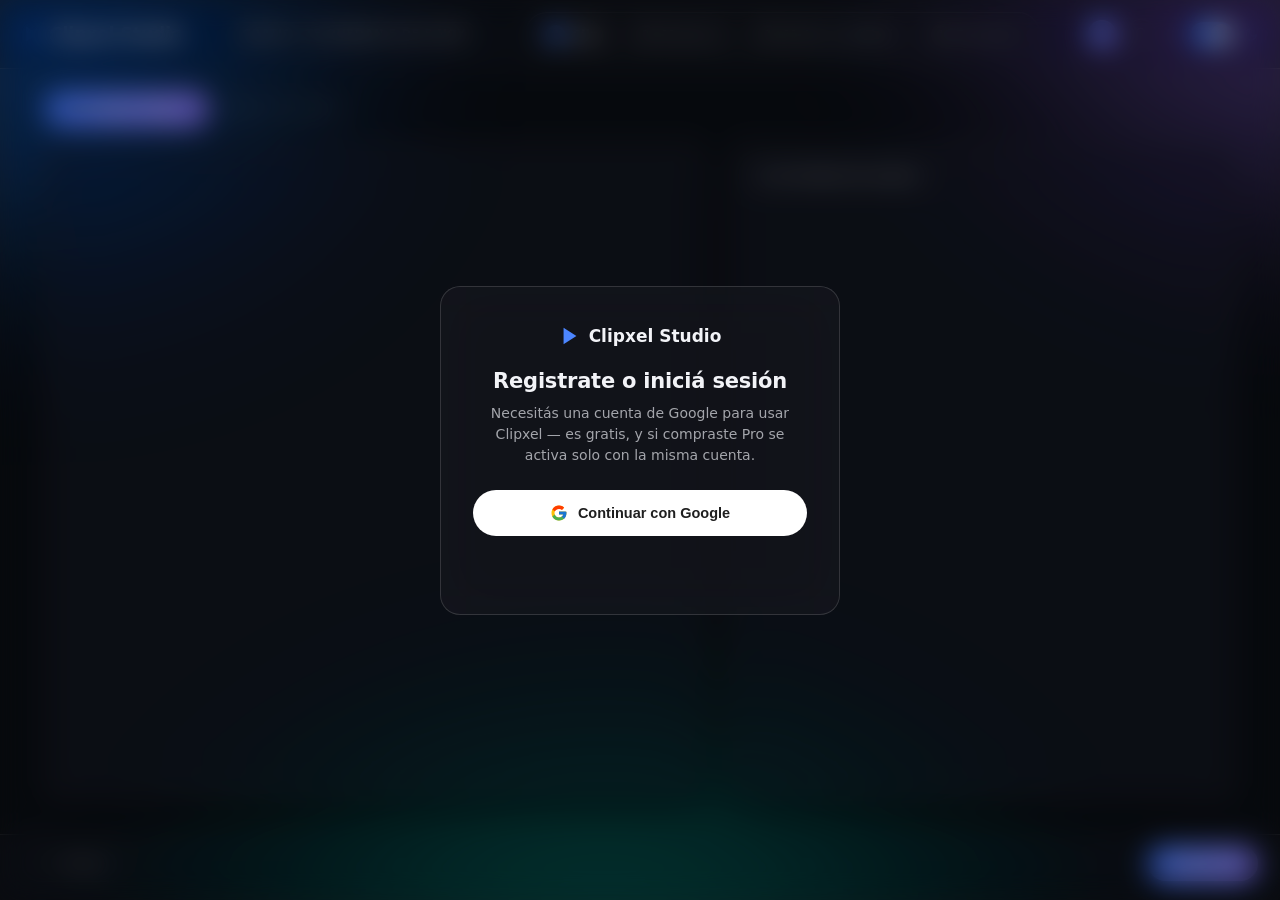
==== commit 61c72968: "Cuentas con historial de dispositivos, cierre remoto, config sincronizada y soporte - App: dropdown " ====
--- a/web/index.html
+++ b/web/index.html
@@ -52,7 +52,35 @@
     <span class="plan-badge" id="btnPlan">Gratis</span>
     <div class="steps" id="steps"></div>
     <div class="theme-switcher">
-      <button class="icon-toggle" id="btnLicencia" title="Mi cuenta"><svg width="15" height="15"><use href="#i-key"/></svg></button>
+      <div class="cuenta-wrap">
+        <button class="cuenta-avatar" id="btnCuenta" title="Mi cuenta"><span id="cuentaInicial">?</span></button>
+        <div class="cuenta-pop" id="cuentaPop">
+          <div class="cuenta-pop-head">
+            <div class="cuenta-avatar cuenta-avatar-lg"><span id="cuentaInicialGrande">?</span></div>
+            <div>
+              <div class="cuenta-email" id="cuentaEmail">—</div>
+              <span class="chip-plan" id="cuentaChipPlan">Gratis</span>
+            </div>
+          </div>
+          <button class="cuenta-item" id="btnAbrirDispositivos">
+            <svg width="16" height="16" viewBox="0 0 24 24" fill="none" stroke="currentColor" stroke-width="2"><rect x="4" y="2" width="16" height="20" rx="2"/><line x1="10" y1="18" x2="14" y2="18"/></svg>
+            Dispositivos
+          </button>
+          <button class="cuenta-item" id="btnAbrirReporte">
+            <svg width="16" height="16" viewBox="0 0 24 24" fill="none" stroke="currentColor" stroke-width="2"><circle cx="12" cy="12" r="9"/><line x1="12" y1="8" x2="12" y2="13"/><line x1="12" y1="16" x2="12.01" y2="16"/></svg>
+            Reportar un problema
+          </button>
+          <a class="cuenta-item" href="https://clipxel.github.io/cuenta.html" target="_blank" rel="noopener">
+            <svg width="16" height="16" viewBox="0 0 24 24" fill="none" stroke="currentColor" stroke-width="2"><path d="M18 13v6a2 2 0 01-2 2H5a2 2 0 01-2-2V8a2 2 0 012-2h6"/><polyline points="15 3 21 3 21 9"/><line x1="10" y1="14" x2="21" y2="3"/></svg>
+            Administrar cuenta (web)
+          </a>
+          <div class="cuenta-sep"></div>
+          <button class="cuenta-item cuenta-item-danger" id="btnCerrarSesionCuenta">
+            <svg width="16" height="16" viewBox="0 0 24 24" fill="none" stroke="currentColor" stroke-width="2"><path d="M9 21H5a2 2 0 01-2-2V5a2 2 0 012-2h4"/><polyline points="16 17 21 12 16 7"/><line x1="21" y1="12" x2="9" y2="12"/></svg>
+            Cerrar sesión
+          </button>
+        </div>
+      </div>
       <div class="notif-wrap">
         <button class="icon-toggle" id="btnNotif" title="Actualizaciones">
           <svg width="15" height="15" viewBox="0 0 24 24" fill="none" stroke="currentColor" stroke-width="2"><path d="M18 8a6 6 0 10-12 0c0 7-3 9-3 9h18s-3-2-3-9"/><path d="M13.73 21a2 2 0 01-3.46 0"/></svg>
@@ -62,6 +90,7 @@
           <div class="notif-empty" id="notifEmpty">No hay actualizaciones pendientes.</div>
           <div class="notif-update" id="notifUpdate" style="display:none">
             <p>Version <b id="updateVersion"></b> disponible.</p>
+            <pre class="notif-changelog" id="updateChangelog" style="display:none"></pre>
             <button class="btn btn-primary" id="btnActualizar">Actualizar ahora</button>
             <p class="notif-status" id="updateStatus"></p>
           </div>
@@ -248,25 +277,31 @@
 
 <div class="brush-cursor" id="brushCursor"></div>
 
-<div class="licencia-overlay" id="licenciaOverlay">
-  <div class="licencia-modal card">
-    <button class="licencia-close" id="licenciaClose" aria-label="Cerrar">✕</button>
-    <div class="licencia-icon"><svg width="20" height="20"><use href="#i-key"/></svg></div>
-    <h3>Mi cuenta</h3>
-    <p class="licencia-status" id="licenciaStatus"></p>
-    <div id="licenciaSesionOff">
-      <button class="btn btn-primary" id="licenciaLoginGoogle" style="width:100%;justify-content:center;gap:8px">
-        <svg width="16" height="16" viewBox="0 0 48 48"><path fill="#FFC107" d="M43.6 20.5H42V20H24v8h11.3c-1.6 4.7-6.1 8-11.3 8-6.6 0-12-5.4-12-12s5.4-12 12-12c3.1 0 5.8 1.1 8 3l5.7-5.7C34.6 6 29.6 4 24 4 12.9 4 4 12.9 4 24s8.9 20 20 20 20-8.9 20-20c0-1.3-.1-2.7-.4-3.5z"/><path fill="#FF3D00" d="M6.3 14.7l6.6 4.8C14.6 15.9 18.9 13 24 13c3.1 0 5.8 1.1 8 3l5.7-5.7C34.6 6 29.6 4 24 4c-7.6 0-14.1 4.3-17.7 10.7z"/><path fill="#4CAF50" d="M24 44c5.5 0 10.4-1.9 14.2-5.1l-6.6-5.6c-2 1.5-4.6 2.5-7.6 2.5-5.2 0-9.6-3.3-11.3-7.9l-6.6 5.1C9.8 39.6 16.4 44 24 44z"/><path fill="#1976D2" d="M43.6 20.5H42V20H24v8h11.3c-.8 2.3-2.2 4.2-4.1 5.6l6.6 5.6C40.9 36.5 44 30.8 44 24c0-1.3-.1-2.7-.4-3.5z"/></svg>
-        Continuar con Google
-      </button>
-    </div>
-    <div id="licenciaSesionOn" style="display:none">
-      <p class="licencia-status" id="licenciaEmailActivo" style="opacity:.7"></p>
-      <button class="btn btn-ghost" id="licenciaCerrarSesion" style="width:100%;justify-content:center">Cerrar sesión</button>
-    </div>
-    <p class="licencia-msg" id="licenciaMsg"></p>
+<div class="licencia-overlay" id="dispositivosOverlay">
+  <div class="licencia-modal card" style="max-width:420px;text-align:left">
+    <button class="licencia-close" id="dispositivosClose" aria-label="Cerrar">✕</button>
+    <h3 style="text-align:center">Tus dispositivos</h3>
+    <p class="licencia-status" id="dispositivosStatus" style="text-align:center">Cargando...</p>
+    <div id="dispositivosList"></div>
+  </div>
+</div>
+
+<div class="licencia-overlay" id="reporteOverlay">
+  <div class="licencia-modal card" style="max-width:440px;text-align:left">
+    <button class="licencia-close" id="reporteClose" aria-label="Cerrar">✕</button>
+    <h3 style="text-align:center">Reportar un problema</h3>
+    <p class="licencia-status" style="text-align:center">Contanos qué pasó. Se manda tu mensaje junto con datos técnicos para ayudarte más rápido.</p>
+    <textarea id="reporteTexto" class="reporte-textarea" rows="5" placeholder="Describí el problema..."></textarea>
+    <label class="reporte-check">
+      <input type="checkbox" id="reporteIncluirLog" checked>
+      Adjuntar el registro (log) de la app
+    </label>
+    <button class="btn btn-ghost" id="reporteAdjuntar" style="width:100%;justify-content:center;margin-top:8px">Adjuntar captura de pantalla...</button>
+    <p class="reporte-adjunto-nombre" id="reporteAdjuntoNombre"></p>
+    <p class="licencia-msg" id="reporteMsg"></p>
     <div class="licencia-actions">
-      <button class="btn btn-ghost" id="licenciaCancelar">Cerrar</button>
+      <button class="btn btn-ghost" id="reporteCancelar">Cancelar</button>
+      <button class="btn btn-primary" id="reporteEnviar">Enviar reporte</button>
     </div>
   </div>
 </div>
--- a/web/style.css
+++ b/web/style.css
@@ -115,6 +115,67 @@
 .notif-update p { font-size: 13px; margin: 0 0 10px; }
 .notif-update .btn { width: 100%; justify-content: center; }
 .notif-status { font-size: 11.5px; color: var(--text-2); margin-top: 8px !important; min-height: 14px; }
+.notif-changelog {
+  font-family: inherit; white-space: pre-wrap; font-size: 11.5px; color: var(--text-2);
+  background: var(--bg-card-2); border-radius: 8px; padding: 8px 10px; max-height: 140px;
+  overflow-y: auto; margin: 0 0 10px;
+}
+
+/* ---------------- Cuenta: avatar + dropdown ---------------- */
+.cuenta-wrap { position: relative; }
+.cuenta-avatar {
+  width: 28px; height: 28px; border-radius: 50%; border: 1px solid var(--glass-border);
+  background: linear-gradient(135deg, var(--accent), var(--accent-2)); color: #fff;
+  font-size: 12.5px; font-weight: 700; display: flex; align-items: center; justify-content: center;
+  cursor: pointer; text-transform: uppercase;
+}
+.cuenta-avatar-lg { width: 38px; height: 38px; font-size: 15px; flex-shrink: 0; }
+.cuenta-pop {
+  display: none; position: absolute; top: calc(100% + 10px); right: 0; z-index: 40;
+  width: 260px; padding: 8px; border-radius: var(--radius-md);
+  background: var(--bg-card); border: 1px solid var(--glass-border);
+  -webkit-backdrop-filter: blur(24px) saturate(180%); backdrop-filter: blur(24px) saturate(180%);
+  box-shadow: var(--shadow-pop);
+}
+.cuenta-pop.open { display: block; }
+.cuenta-pop-head { display: flex; align-items: center; gap: 10px; padding: 8px 8px 12px; }
+.cuenta-email { font-size: 12.5px; color: var(--text-1); word-break: break-all; margin-bottom: 4px; }
+.chip-plan {
+  display: inline-block; font-size: 10.5px; font-weight: 700; letter-spacing: .04em; text-transform: uppercase;
+  padding: 2px 8px; border-radius: 999px; background: var(--bg-card-2); color: var(--text-2); border: 1px solid var(--glass-border);
+}
+.chip-plan.is-pro { background: linear-gradient(135deg, var(--accent), var(--accent-2)); color: #fff; border-color: transparent; }
+.cuenta-item {
+  width: 100%; display: flex; align-items: center; gap: 10px; text-align: left;
+  padding: 9px 8px; border-radius: 8px; border: none; background: none; color: var(--text-1);
+  font-size: 13px; cursor: pointer; text-decoration: none; box-sizing: border-box;
+}
+.cuenta-item svg { color: var(--text-3); flex-shrink: 0; }
+.cuenta-item:hover { background: var(--bg-card-2); }
+.cuenta-item-danger { color: var(--danger); }
+.cuenta-item-danger svg { color: var(--danger); }
+.cuenta-sep { height: 1px; background: var(--line); margin: 6px 4px; }
+
+/* ---------------- Dispositivos ---------------- */
+.dispositivo-row {
+  display: flex; justify-content: space-between; align-items: center; gap: 10px;
+  padding: 12px 0; border-bottom: 1px solid var(--line);
+}
+.dispositivo-row:last-child { border-bottom: none; }
+.dispositivo-nombre { font-size: 13.5px; font-weight: 600; }
+.dispositivo-fecha { font-size: 11.5px; color: var(--text-3); margin-top: 2px; }
+.dispositivo-tag { font-size: 10.5px; font-weight: 700; text-transform: uppercase; color: var(--accent); }
+.dispositivo-cerrar { font-size: 12px; color: var(--danger); background: none; border: none; cursor: pointer; text-decoration: underline; white-space: nowrap; }
+
+/* ---------------- Reporte de errores ---------------- */
+.reporte-textarea {
+  width: 100%; box-sizing: border-box; font-family: inherit; font-size: 13.5px;
+  padding: 11px 12px; border-radius: 10px; resize: vertical;
+  background: var(--bg-card-2); border: 1px solid var(--border); color: var(--text-1); margin-bottom: 10px;
+}
+.reporte-textarea:focus { outline: none; border-color: var(--accent); }
+.reporte-check { display: flex; align-items: center; gap: 8px; font-size: 12.5px; color: var(--text-2); cursor: pointer; }
+.reporte-adjunto-nombre { font-size: 11.5px; color: var(--text-3); margin: 6px 0 0; min-height: 14px; }
 
 .plan-badge {
   font-size: 11.5px; font-weight: 700; letter-spacing: .04em; text-transform: uppercase;
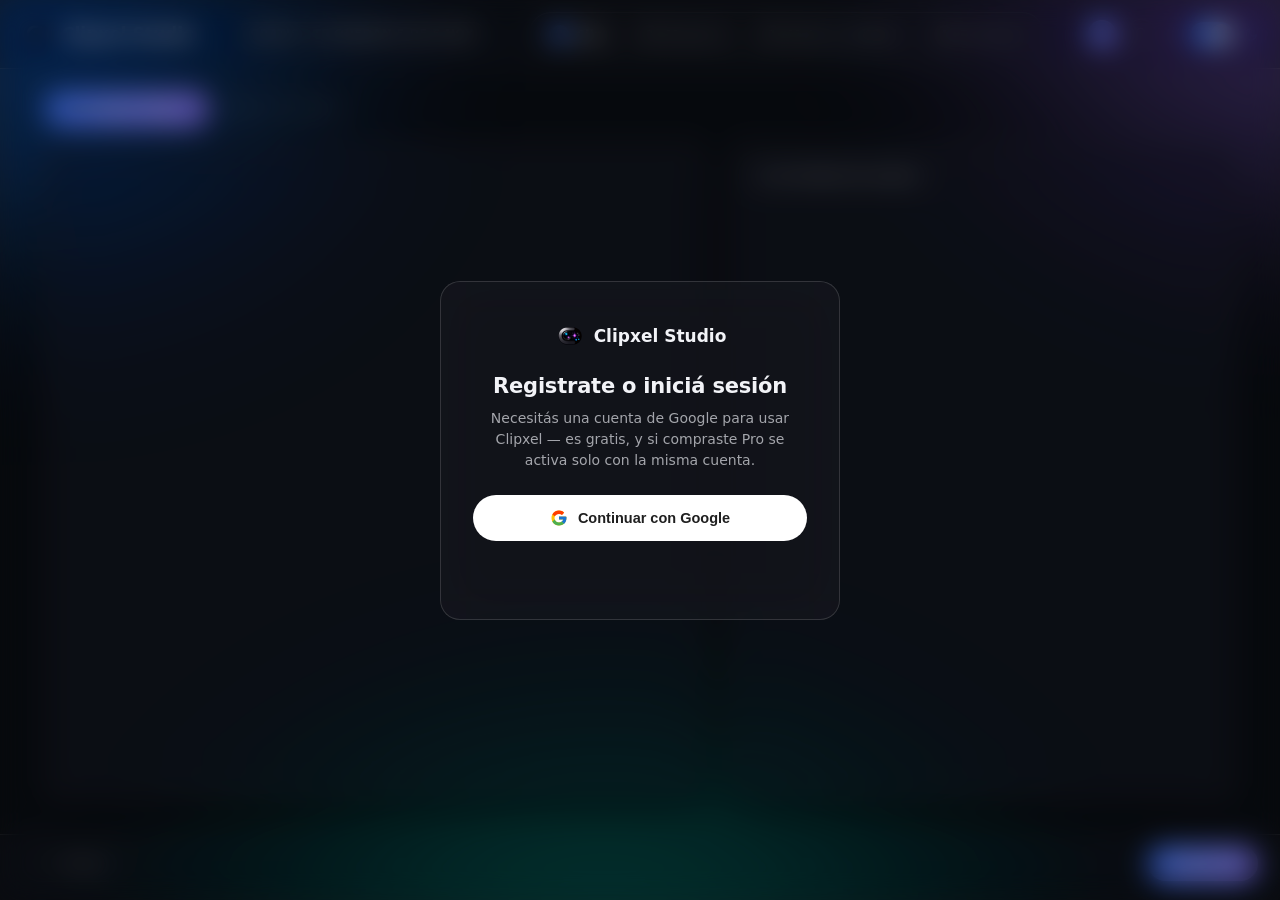
==== commit 5ab70c60: "Actualizar el logo en toda la marca (app, sitio, favicon) Nuevo icono (lente + grilla de pixeles) y " ====
--- a/web/index.html
+++ b/web/index.html
@@ -34,7 +34,7 @@
 
 <div class="auth-gate" id="authGate">
   <div class="auth-gate-card">
-    <div class="brand" style="justify-content:center;margin-bottom:22px"><svg width="22" height="22"><use href="#i-logo"/></svg>Clipxel Studio</div>
+    <div class="brand" style="justify-content:center;margin-bottom:22px"><img src="logo-icon.png" width="32" height="32" alt="" style="border-radius:5px">Clipxel Studio</div>
     <h1>Registrate o iniciá sesión</h1>
     <p>Necesitás una cuenta de Google para usar Clipxel — es gratis, y si compraste Pro se activa solo con la misma cuenta.</p>
     <button class="btn-google-gate" id="gateLoginGoogle">
@@ -48,7 +48,7 @@
 <div class="app" id="app">
 
   <div class="topbar">
-    <div class="brand"><svg width="20" height="20"><use href="#i-logo"/></svg>Clipxel Studio</div>
+    <div class="brand"><img src="logo-icon.png" width="32" height="32" alt="" style="border-radius:5px">Clipxel Studio</div>
     <span class="plan-badge" id="btnPlan">Gratis</span>
     <div class="steps" id="steps"></div>
     <div class="theme-switcher">
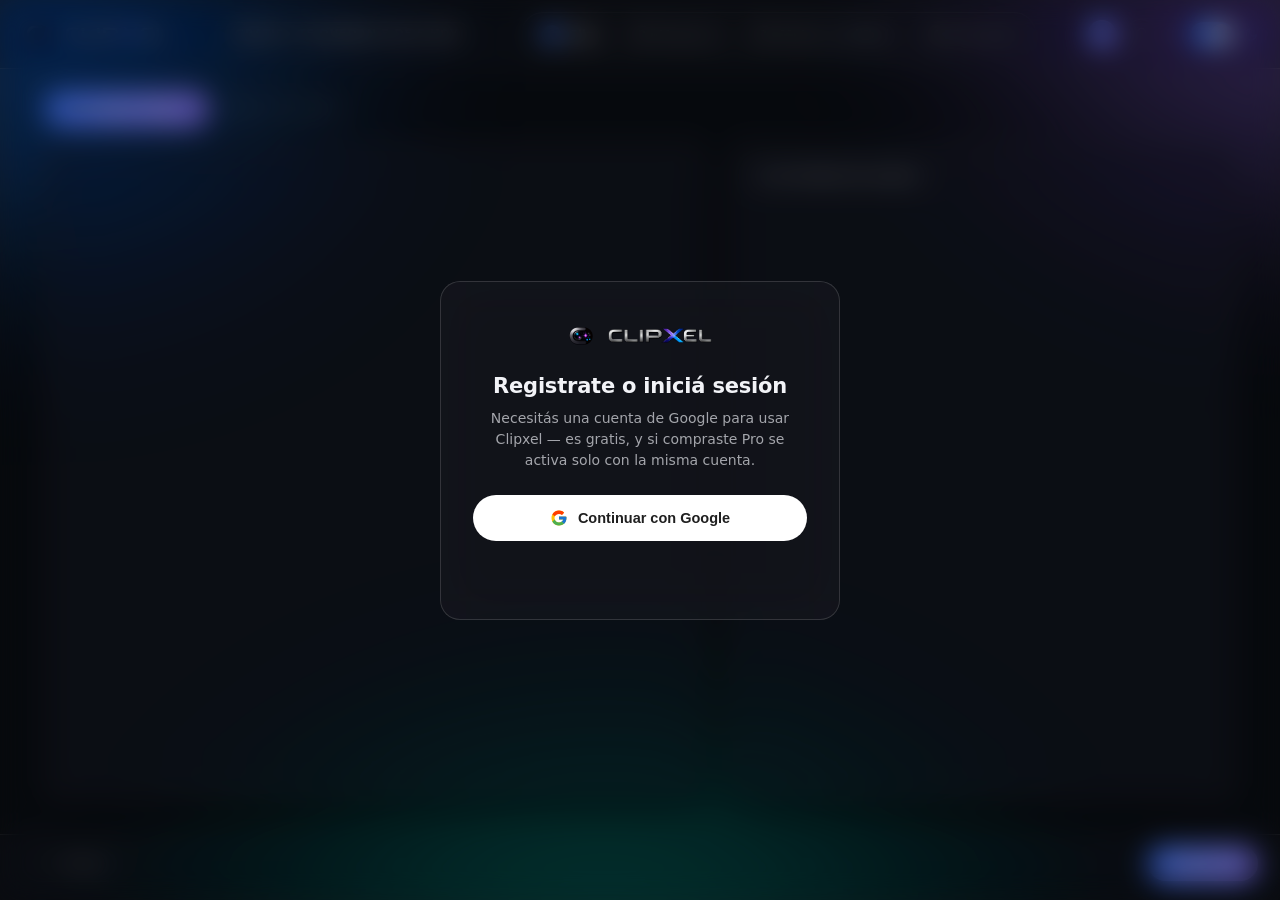
==== commit b0c0e5e0: "Logo final: icono + wordmark en toda la marca (app, sitio, favicon) Se reemplaza el icono por el dis" ====
--- a/web/index.html
+++ b/web/index.html
@@ -34,7 +34,7 @@
 
 <div class="auth-gate" id="authGate">
   <div class="auth-gate-card">
-    <div class="brand" style="justify-content:center;margin-bottom:22px"><img src="logo-icon.png" width="32" height="32" alt="" style="border-radius:5px">Clipxel Studio</div>
+    <div class="brand" style="justify-content:center;margin-bottom:22px"><img src="logo-icon.png" width="32" height="32" alt="" style="border-radius:5px"><img src="logo-wordmark.png" height="20" alt="Clipxel" style="width:auto"></div>
     <h1>Registrate o iniciá sesión</h1>
     <p>Necesitás una cuenta de Google para usar Clipxel — es gratis, y si compraste Pro se activa solo con la misma cuenta.</p>
     <button class="btn-google-gate" id="gateLoginGoogle">
@@ -48,7 +48,7 @@
 <div class="app" id="app">
 
   <div class="topbar">
-    <div class="brand"><img src="logo-icon.png" width="32" height="32" alt="" style="border-radius:5px">Clipxel Studio</div>
+    <div class="brand"><img src="logo-icon.png" width="32" height="32" alt="" style="border-radius:5px"><img src="logo-wordmark.png" height="20" alt="Clipxel" style="width:auto"></div>
     <span class="plan-badge" id="btnPlan">Gratis</span>
     <div class="steps" id="steps"></div>
     <div class="theme-switcher">
